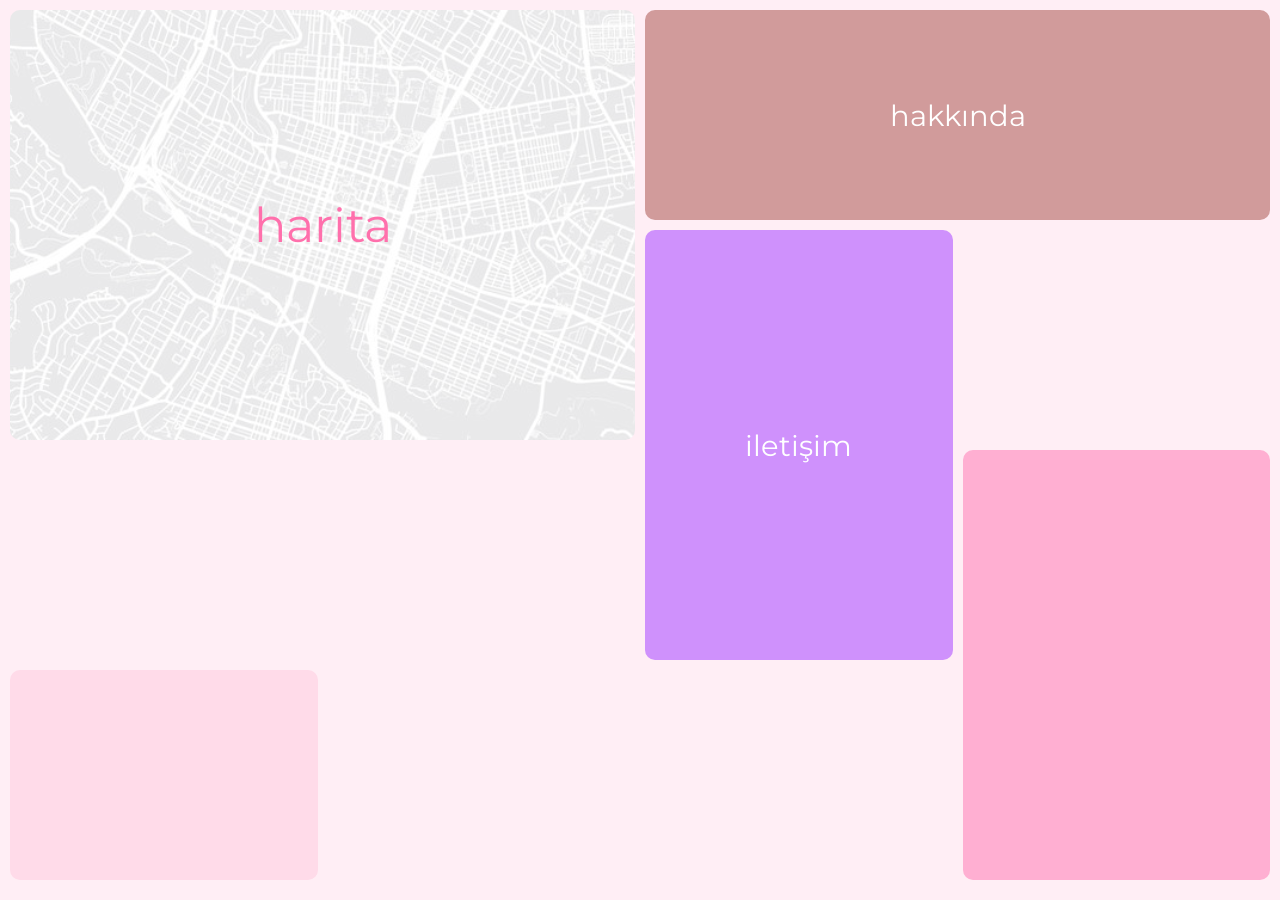
==== index.html @ ff41db38 "Add files via upload initial commit" ====
<!DOCTYPE html>
<html lang="tr">
<head>
  <meta charset="UTF-8" />
  <title>Yangın Var!</title>
  <link href="https://fonts.googleapis.com/css2?family=Montserrat:ital,wght@0,100..900;1,100..900&display=swap" rel="stylesheet">
  <style>
    * {
      box-sizing: border-box;
      font-family: "Montserrat"!important;
    }

    html, body {
      margin: 0;
      padding: 0;
      height: 100%;
      font-family: "Montserrat"!important;
      overflow: hidden; /* Scroll çıkmasını tamamen engeller */
    }

    .grid-container {
      display: grid;
      grid-template-columns: repeat(4, 1fr);
      grid-template-rows: repeat(4, 1fr);
      gap: 10px;
      height: 100vh;
      padding: 10px;
      background-color: #ffeef5;
    }

    .box {
      display: flex;
      align-items: center;
      justify-content: center;
      color: white;
      font-size: 1.8rem;
      border-radius: 10px;
      text-align: center;
      transition: all 0.2s ease;
      overflow: hidden;
    }

    /* Sadece linkli kutular hover etkisi */
    .box.link:hover {
      filter: brightness(0.8); /* Rengi koyulaştır */
    }

    .box.link {
      cursor: pointer;
    }

    /* Link olmayan kutular hover efekti almaz */
    .box:not(.link):hover {
      filter: none; /* Link olmayan kutular hover efekti almaz */
    }

    /* Linkli kutular */
    .box1 { 
        background-image: url('./images/map-bg.jpg');
        background-color: rgba(255,255,255,0.5);
    background-blend-mode: lighten;
      background-size: cover;
      background-position: center;
      font-size: 3rem;
      color: #ff70ac;
        grid-column: span 2; grid-row: span 2; }
    .box2 { background-color: #d19b9b; grid-column: span 2; grid-row: span 1; }
    .box3 { background-color: #cf91fc; grid-column: span 1; grid-row: span 2; }

    /* Görsel ve düz kutular */
    .box4 {
      grid-column: span 1;
      grid-row: span 1;
      background-image: url('https://img.freepik.com/premium-photo/rock-table-product-display-jungle-tasmania_31965-4808.jpg?semt=ais_hybrid&w=740');
      background-size: cover;
      background-position: center;
    }

    .box5 {
      grid-column: span 2;
      grid-row: span 1;
      background-image: url('https://picsum.photos/500/200?grayscale');
      background-size: cover;
      background-position: center;
    }

    .box6a {
      grid-column: span 1;
      grid-row: span 2; /* box6a iki satır yüksekliğinde */
      background-color: #ffafd2;
    }

    .box6b {
      grid-column: span 1;
      grid-row: span 1;
      background-color: #ffdbe9;
    }

    /* Yeni alt satır kutuları */
    .box7 {
      grid-column: span 2;
      grid-row: span 1;
      background-image: url('https://picsum.photos/600/200?random=3');
      background-size: cover;
      background-position: center;
    }

    .box8 {
      grid-column: span 1;
      grid-row: span 1;
      background-color: #e0b3ff;
    }

    .box9 {
      grid-column: span 1;
      grid-row: span 1;
      background-color: #fff4b3;
    }

    /* Alt satır hizalamayı düzeltmek için */
    .grid-container {
      grid-template-rows: 1fr 1fr 1fr 1fr; /* Her satır eşit boyutta */
    }
  </style>
</head>
<body>

  <div class="grid-container"> 
    <div class="box box1 link" onclick="navigateTo('map.html')">harita</div>
    <div class="box box2 link" onclick="navigateTo('about.html')">hakkında</div>
    <div class="box box3 link" onclick="navigateTo('contact.html')">iletişim</div>
    <div class="box box4"></div>
    <div class="box box5"></div>
    <div class="box box6a"></div> <!-- box6a iki satır yüksekliğinde -->
    <div class="box box6b"></div>
    <div class="box box7"></div>
    <div class="box box8"></div>
    <div class="box box9"></div>
  </div>

  <script>
    function navigateTo(page) {
      window.location.href = page;
    }
  </script>

</body>
</html>
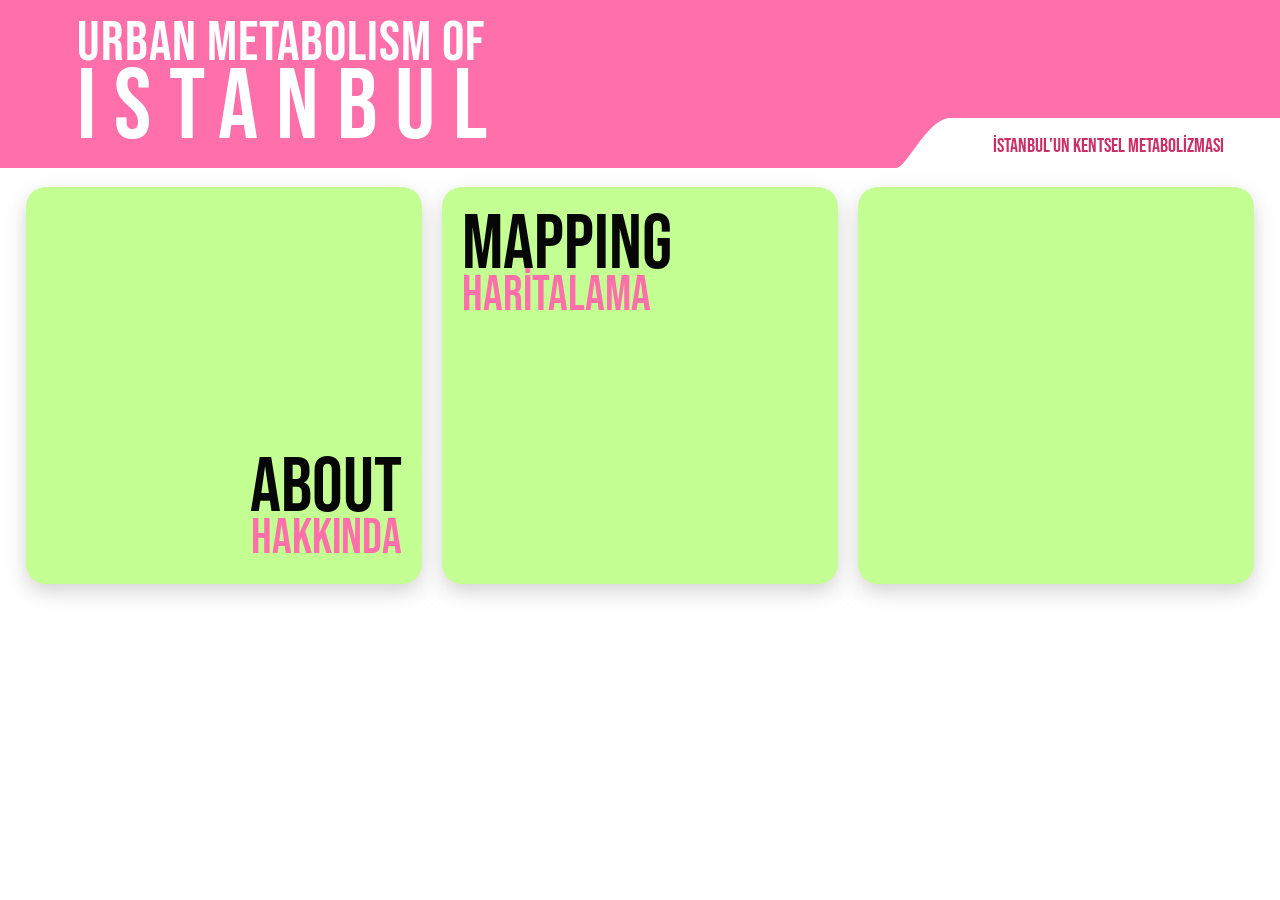
==== commit 74d26773: "Add files via upload Main page updated" ====
--- a/index.html
+++ b/index.html
@@ -1,148 +1,189 @@
 <!DOCTYPE html>
 <html lang="tr">
 <head>
-  <meta charset="UTF-8" />
-  <title>Yangın Var!</title>
-  <link href="https://fonts.googleapis.com/css2?family=Montserrat:ital,wght@0,100..900;1,100..900&display=swap" rel="stylesheet">
+  <meta charset="UTF-8">
+  <title>Urban Metabolism of Istanbul</title>
+  <link href="https://fonts.googleapis.com/css2?family=Bebas+Neue&display=swap" rel="stylesheet">
   <style>
-    * {
-      box-sizing: border-box;
-      font-family: "Montserrat"!important;
+    :root {
+      --pembe: #ff70ab;
+      --beyaz: #ffffff;
+      --açıkPembe: #ffb7d5;
     }
 
-    html, body {
+    * {
       margin: 0;
       padding: 0;
-      height: 100%;
-      font-family: "Montserrat"!important;
-      overflow: hidden; /* Scroll çıkmasını tamamen engeller */
+      box-sizing: border-box;
     }
 
-    .grid-container {
-      display: grid;
-      grid-template-columns: repeat(4, 1fr);
-      grid-template-rows: repeat(4, 1fr);
-      gap: 10px;
-      height: 100vh;
-      padding: 10px;
-      background-color: #ffeef5;
+    body {
+      font-family: 'Bebas Neue', sans-serif;
+      background-color: #ffffff;
+      color: #060606;
+    }
+
+    .header {
+      position: relative;
+      background-color: var(--pembe);
+      color: white;
+      overflow: hidden;
+    }
+
+    .header-content {
+      padding: 10px 6vw 0px;
+      display: flex;
+      flex-direction: column;
+      justify-content: center;
+    }
+
+    .header h1 {
+      font-size: clamp(32px, 6vw, 56px);
+      font-weight: 400;
+      letter-spacing: 1px;
+    }
+
+    .header h2 {
+      font-size: clamp(48px, 12vw, 100px);
+      font-weight: 400;
+      letter-spacing: 18px;
+      margin-top:-2.3vw;
+    }
+
+    .svg-curve {
+      position: absolute;
+      bottom: 0;
+      right: 0;
+      width: 30vw;
+      height: 50px;
+      z-index: 1;
+      background-color: white;
+    }
+
+    .subtitle {
+      position: absolute;
+      bottom: 10px;
+      right: 0;
+      color: #cc2f65;
+      font-size: clamp(12px, 2vw, 20px);
+      text-align: center;
+      font-family: 'Bebas Neue', sans-serif;
+      z-index: 2;
+      width: calc(30vw - 40px);
+    }
+
+    .container {
+      padding: 1.5vw 0;
+      display: flex;
+      justify-content: center;
+      gap: 1.5vw;
+      flex-wrap: wrap;
     }
 
     .box {
+      width: 31vw;
+      height: 31vw;
+      border-radius: 20px;
+      background-color: #c3ff93;
       display: flex;
-      align-items: center;
-      justify-content: center;
-      color: white;
-      font-size: 1.8rem;
-      border-radius: 10px;
-      text-align: center;
-      transition: all 0.2s ease;
-      overflow: hidden;
+      box-shadow: 0 8px 20px #bababa9c;
     }
 
-    /* Sadece linkli kutular hover etkisi */
-    .box.link:hover {
-      filter: brightness(0.8); /* Rengi koyulaştır */
+    .box.about {
+      justify-content: flex-end;
+      align-items: flex-end;
+      text-align: right;
+      
     }
 
-    .box.link {
-      cursor: pointer;
-    }
-
-    /* Link olmayan kutular hover efekti almaz */
-    .box:not(.link):hover {
-      filter: none; /* Link olmayan kutular hover efekti almaz */
-    }
-
-    /* Linkli kutular */
-    .box1 { 
-        background-image: url('./images/map-bg.jpg');
-        background-color: rgba(255,255,255,0.5);
-    background-blend-mode: lighten;
-      background-size: cover;
-      background-position: center;
-      font-size: 3rem;
-      color: #ff70ac;
-        grid-column: span 2; grid-row: span 2; }
-    .box2 { background-color: #d19b9b; grid-column: span 2; grid-row: span 1; }
-    .box3 { background-color: #cf91fc; grid-column: span 1; grid-row: span 2; }
-
-    /* Görsel ve düz kutular */
-    .box4 {
-      grid-column: span 1;
-      grid-row: span 1;
-      background-image: url('https://img.freepik.com/premium-photo/rock-table-product-display-jungle-tasmania_31965-4808.jpg?semt=ais_hybrid&w=740');
+    .box.mapping {
+      justify-content: flex-start;
+      align-items: flex-start;
+      text-align: left;
+      background-image: url('/images/istanbul.png');
       background-size: cover;
       background-position: center;
     }
 
-    .box5 {
-      grid-column: span 2;
-      grid-row: span 1;
-      background-image: url('https://picsum.photos/500/200?grayscale');
+    .box.third {
+      justify-content: flex-start;
+      align-items: flex-start;
+      text-align: left;
+      background-image: url('/images/yanginvar.png');
       background-size: cover;
       background-position: center;
     }
 
-    .box6a {
-      grid-column: span 1;
-      grid-row: span 2; /* box6a iki satır yüksekliğinde */
-      background-color: #ffafd2;
+    .box-content {
+      font-size: 36px;
+      line-height: 1;
+      margin: 20px;
     }
 
-    .box6b {
-      grid-column: span 1;
-      grid-row: span 1;
-      background-color: #ffdbe9;
+    .box-text {
+      font-size: 6vw;
+      color: #060606;
+      margin-bottom: -0.9vw;
     }
 
-    /* Yeni alt satır kutuları */
-    .box7 {
-      grid-column: span 2;
-      grid-row: span 1;
-      background-image: url('https://picsum.photos/600/200?random=3');
-      background-size: cover;
-      background-position: center;
+    .box-subtext {
+      font-size: 3.8vw;
+      color: var(--pembe);
     }
 
-    .box8 {
-      grid-column: span 1;
-      grid-row: span 1;
-      background-color: #e0b3ff;
+    .box img {
+      width: 100%;
+      height: 100%;
+      object-fit: cover;
+      border-radius: 20px;
     }
 
-    .box9 {
-      grid-column: span 1;
-      grid-row: span 1;
-      background-color: #fff4b3;
+    .box.link:hover {
+      filter: brightness(0.95);
+      cursor: pointer;
     }
 
-    /* Alt satır hizalamayı düzeltmek için */
-    .grid-container {
-      grid-template-rows: 1fr 1fr 1fr 1fr; /* Her satır eşit boyutta */
+    .box:not(.link):hover {
+      filter: none;
+      cursor: default;
     }
   </style>
 </head>
 <body>
 
-  <div class="grid-container"> 
-    <div class="box box1 link" onclick="navigateTo('map.html')">harita</div>
-    <div class="box box2 link" onclick="navigateTo('about.html')">hakkında</div>
-    <div class="box box3 link" onclick="navigateTo('contact.html')">iletişim</div>
-    <div class="box box4"></div>
-    <div class="box box5"></div>
-    <div class="box box6a"></div> <!-- box6a iki satır yüksekliğinde -->
-    <div class="box box6b"></div>
-    <div class="box box7"></div>
-    <div class="box box8"></div>
-    <div class="box box9"></div>
+  <div class="header">
+    <div class="header-content">
+      <h1>URBAN METABOLISM OF</h1>
+      <h2>ISTANBUL</h2>
+    </div>
+    <!-- Responsive %60'lık eğri -->
+    <svg class="svg-curve" viewBox="0 0 400 30" preserveAspectRatio="none">
+        <path d="M 0 0 L 180 0 L 60 0 C 33.626 -2.066 11.9 30 0 30 L 0 0 Z" fill="var(--pembe)"/>
+    </svg>
+
+    <div class="subtitle">
+      İSTANBUL'UN KENTSEL METABOLİZMASI
+    </div>
   </div>
 
-  <script>
-    function navigateTo(page) {
-      window.location.href = page;
-    }
-  </script>
+  <div class="container">
+    <div class="box about link">
+      <div class="box-content">
+        <div class="box-text">ABOUT</div>
+        <div class="box-subtext">HAKKINDA</div>
+      </div>
+    </div>
+
+    <div class="box mapping link" onclick="location.href='map.html'">
+      <div class="box-content">
+        <div class="box-text">MAPPING</div>
+        <div class="box-subtext">HARİTALAMA</div>
+      </div>
+    </div>
+
+    <div class="box third">
+    </div>
+  </div>
 
 </body>
 </html>
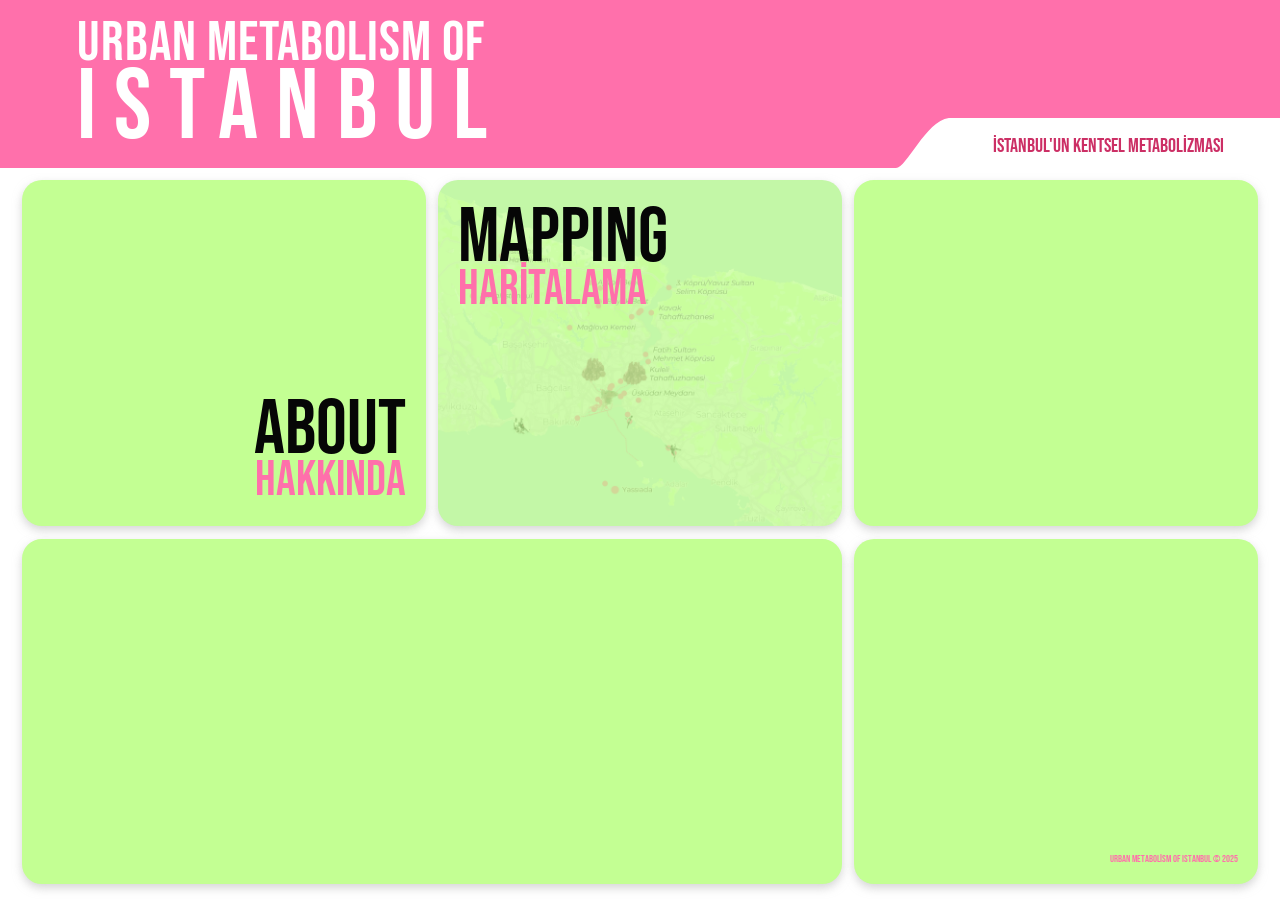
==== commit 0b24442d: "Update index.html" ====
--- a/index.html
+++ b/index.html
@@ -1,9 +1,12 @@
 <!DOCTYPE html>
 <html lang="tr">
+
 <head>
   <meta charset="UTF-8">
   <title>Urban Metabolism of Istanbul</title>
   <link href="https://fonts.googleapis.com/css2?family=Bebas+Neue&display=swap" rel="stylesheet">
+  <link href="https://fonts.googleapis.com/css2?family=Montserrat:ital,wght@0,100..900;1,100..900&display=swap"
+    rel="stylesheet">
   <style>
     :root {
       --pembe: #ff70ab;
@@ -17,6 +20,28 @@
       box-sizing: border-box;
     }
 
+    ::-webkit-scrollbar {
+      width: 5px;
+      height: 5px;
+    }
+
+    ::-webkit-scrollbar-track {
+      -webkit-box-shadow: inset 0 0 6px rgba(0, 0, 0, 0.3);
+      -webkit-border-radius: 10px;
+      border-radius: 10px;
+    }
+
+    ::-webkit-scrollbar-thumb {
+      -webkit-border-radius: 10px;
+      border-radius: 10px;
+      background: rgba(255, 255, 255, 0.3);
+      -webkit-box-shadow: inset 0 0 6px rgba(0, 0, 0, 0.5);
+    }
+
+    ::-webkit-scrollbar-thumb:window-inactive {
+      background: rgba(255, 255, 255, 0.3);
+    }
+
     body {
       font-family: 'Bebas Neue', sans-serif;
       background-color: #ffffff;
@@ -47,7 +72,7 @@
       font-size: clamp(48px, 12vw, 100px);
       font-weight: 400;
       letter-spacing: 18px;
-      margin-top:-2.3vw;
+      margin-top: -2.3vw;
     }
 
     .svg-curve {
@@ -73,27 +98,27 @@
     }
 
     .container {
-      padding: 1.5vw 0;
+      padding: 1vw 0;
       display: flex;
       justify-content: center;
-      gap: 1.5vw;
+      gap: 1vw;
       flex-wrap: wrap;
     }
 
     .box {
-      width: 31vw;
-      height: 31vw;
+      width: 31.5vw;
+      height: 27vw;
       border-radius: 20px;
       background-color: #c3ff93;
       display: flex;
-      box-shadow: 0 8px 20px #bababa9c;
+      box-shadow: 0 4px 10px #bababa9c;
     }
 
     .box.about {
       justify-content: flex-end;
       align-items: flex-end;
       text-align: right;
-      
+
     }
 
     .box.mapping {
@@ -109,9 +134,26 @@
       justify-content: flex-start;
       align-items: flex-start;
       text-align: left;
-      background-image: url('/images/yanginvar.png');
+      background-image: url('/images/main1.gif');
       background-size: cover;
       background-position: center;
+      border: 2px solid #c3ff93;
+    }
+
+    .box.forth {
+      width: 64vw;
+      background-image: url('/images/main2.gif');
+      background-size: 66vw 29vw;
+      background-position: center;
+      border: 2px solid #c3ff93;
+      padding: 0;
+
+    }
+
+    .box.fifth {
+      justify-content: flex-end;
+      align-items: flex-end;
+      text-align: right;
     }
 
     .box-content {
@@ -128,6 +170,11 @@
 
     .box-subtext {
       font-size: 3.8vw;
+      color: var(--pembe);
+    }
+
+    .box-info-text {
+      font-size: 0.8vw;
       color: var(--pembe);
     }
 
@@ -147,10 +194,58 @@
       filter: none;
       cursor: default;
     }
+
+    .modal {
+      display: none;
+      position: fixed;
+      z-index: 10;
+      left: 0;
+      top: 0;
+      width: 100%;
+      height: 100%;
+      overflow: auto;
+      background-color: rgba(0, 0, 0, 0.5);
+    }
+
+    .modal-content {
+      background-color: var(--beyaz);
+      margin: 5vh auto;
+      padding: 10px 30px;
+      border: 2px solid var(--pembe);
+      width: 60vw;
+      max-height: 90vh;
+      border-radius: 20px;
+      font-family: 'Bebas Neue', sans-serif;
+      font-weight: initial;
+      font-variant-caps: initial;
+      color: #060606;
+      position: relative;
+      overflow: auto;
+    }
+
+    .modal-content h3 {
+      font-size: 3vw;
+      color: var(--pembe);
+    }
+
+    .modal-content p {
+      font-size: 1vw;
+      line-height: 1.2;
+      font-family: "Montserrat" !important;
+    }
+
+    .close-btn {
+      position: sticky;
+      top: 0;
+      left: 100%;
+      font-size: 3vw;
+      color: var(--pembe);
+      cursor: pointer;
+    }
   </style>
 </head>
+
 <body>
-
   <div class="header">
     <div class="header-content">
       <h1>URBAN METABOLISM OF</h1>
@@ -158,7 +253,7 @@
     </div>
     <!-- Responsive %60'lık eğri -->
     <svg class="svg-curve" viewBox="0 0 400 30" preserveAspectRatio="none">
-        <path d="M 0 0 L 180 0 L 60 0 C 33.626 -2.066 11.9 30 0 30 L 0 0 Z" fill="var(--pembe)"/>
+      <path d="M 0 0 L 180 0 L 60 0 C 33.626 -2.066 11.9 30 0 30 L 0 0 Z" fill="var(--pembe)" />
     </svg>
 
     <div class="subtitle">
@@ -183,7 +278,122 @@
 
     <div class="box third">
     </div>
+    <div class="box forth">
+    </div>
+    <div class="box fifth">
+      <div class="box-content">
+        <div class="box-info-text">Urban Metabolism of Istanbul © 2025</div>
+      </div>
+    </div>
   </div>
-
+  <div class="modal" id="aboutModal">
+
+    <div class="modal-content">
+      <span class="close-btn" onclick="closeModal()">&times;</span>
+      <h3>ABOUT THE PROJECT</h3>
+      <p><strong><span>&#xa0;</span></strong></p>
+      <p><strong><span>MEF AAP 027-Interactive Mapping of İstanbul’s Metabolism</span></strong></p>
+      <p><strong><span>&#xa0;</span></strong></p>
+      <p><strong><span>Project period: 2024 April-2025 August.</span></strong></p>
+      <p><strong><span>This Research Supported by:</span></strong><strong><span>&#xa0;
+          </span></strong><strong><span>BAP</span></strong><strong><span>)</span></strong></p>
+      <p><span>This project adopts urban political ecology perspective that challenges the traditional dichotomy between
+          nature and society. It aims to explore urban spaces as a mode of reading socio-natural processes by
+          considering the multidimensional and dynamic relationships that constitute Istanbul’s urban metabolism.
+        </span>In other words, the project aims to investigate—through interactive mapping—whether it is possible to
+        visually represent the spatial traces of complex metabolic flows composed of materials and elements such as
+        water, soil, urban voids, coal, oil, iron, and cement along Istanbul’s continuously evolving and mutually
+        transformative coastline.</p>
+      <p>The natures — continuously re-produced as space — that we seek to understand through the lens of urban
+        metabolism render their formation processes materially visible. This process is of fundamental importance for
+        comprehending the city as a dynamic entity shaped by power relations, political struggles, and material flows.
+      </p>
+      <p>The environmental crises of dense coastal urban areas in a socio-natural manner are rooted in the 19th century
+        and accelerated in the 21st century. Searching the production of nature through waterfronts is growing in
+        importance in terms of understanding the metabolisms of coastal cities. Cities in the 19th century were the main
+        metabolic mediums for both widespread deaths among laboring populations within filthy environments and the
+        enjoyment of the techno-managerial aspects of the modern capitalist urban landscapes. Istanbul is one of these
+        cities.</p>
+      <p>&#xa0;</p>
+      <p><strong><u><span>PROJECT TEAM</span></u></strong></p>
+      <p><strong><span>Project Coordinator:</span></strong><span> Dr. Esra Sert</span></p>
+      <p><span>&#xa0;</span></p>
+      <p><strong><span>Project Asistants: </span></strong><span>Erva Sayar, Emel Öztürk, İlkay Berrak
+          Sevinç,</span><strong><span> </span></strong><span>Aylin Elif Şahin</span></p>
+      <p><span>Doğa Ataman (partial contribution), Bingül Çakacı(partial contribution)</span></p>
+      <p><strong><span>Mapping Consultant:</span></strong><span> Murat Tülek</span></p>
+      <p><strong><span>Web Design and Application:</span></strong><span> Cem Şengezer, Funda Aktan.</span></p>
+      <p><strong><span>Scientfic Advisory Board: </span></strong><span>Prof. Dr. Güven Arif Sargın, Prof. Dr. Murat
+          Güvenç, Prof. Dr. Bülent Tanju</span></p>
+      <p><strong><span>&#xa0;</span></strong></p>
+      <p><strong><span>Archival Material</span></strong></p>
+      <p><span>General Directorate of State Archives of Turkey (Ottoman Archives</span><span>, BOA.)</span></p>
+      <p><span>SALT-Research</span></p>
+      <p><span>Atatürk Library-İBB</span></p>
+      <p><span>ANAMED (Koç University Research Centre for Anatolian Civilisations)</span></p>
+      <p><span>İstanbul Metropolitan Municipality (İBB)</span></p>
+      <p><span>Bibliothèque Nationale de France,département Sciences et techniques</span></p>
+      <p><span>&#xa0;</span></p>
+      <p><strong><u><span>PROJE HAKKINDA</span></u></strong></p>
+      <p><strong><span>MEF AAP 027-İstanbul'un Metabolizmasının İnteraktif
+            Haritalanması</span></strong><br /><strong><span>Proje süresi: 2024 Nisan-2025 Ağustos.</span></strong></p>
+      <p><strong><span>Destekleyen Kuruluş: MEF Üniversitesi BAP</span></strong></p>
+      <p><span>&#xa0;</span></p>
+      <p><span>Bu proje, doğa ve toplum arasındaki geleneksel ayrıma meydan okuyan kentsel politik ekoloji perspektifini
+          benimsiyor.</span><span>&#xa0;</span><span>İstanbul'un kentsel metabolizmasını oluşturan çok boyutlu ve
+          dinamik ilişkileri göz önünde bulundurarak, kentsel mekânları sosyo-doğal süreçleri okumanın bir biçimi olarak
+          keşfetmeyi deniyor.</span><span>&#xa0;</span><span>Başka bir deyişle proje, İstanbul'un sürekli gelişen ve
+          karşılıklı olarak dönüşen kıyısı boyunca su, toprak, kentsel boşluklar, kömür, petrol, demir ve çimento gibi
+          malzeme ve unsurlardan oluşan karmaşık metabolik akışların mekânsal izlerini görsel olarak tasvir etmenin
+          mümkün olup olmadığını interaktif bir haritalama ile araştırmayı amaçlıyor.</span></p>
+      <p><span>&#xa0;</span></p>
+      <p><span>Kentsel metabolizma bağlamıyla anlamaya çalıştığımız -mekân olarak sürekli yeniden üretilen- doğalar,
+          oluşum süreçlerini maddi olarak görünür kılar. Bu süreç, kenti iktidar ilişkileri, siyasal mücadeleler ve
+          malzeme akışları çerçevesinde dinamik bir yapı içinde kavrayabilmek açısından temel önemdedir.</span></p>
+      <p><span>&#xa0;</span></p>
+      <p><span>Yoğun kıyı kentlerinde gözlemlenen çevresel krizler, sosyo-doğal bir bağlamda ele alındığında,
+          kökenlerini 19. yüzyıla dayandırmakta ve 21. yüzyılda ivme kazanarak derinleşmektedir. Kıyı alanları üzerinden
+          doğanın üretimini incelemek, kıyı kentlerinin metabolizmalarını anlamak açısından giderek daha kritik bir önem
+          taşıyor. 19. yüzyıl kentleri, hem sağlıksız ve kirli çevrelerde yaşayan emekçi sınıflar arasında yaygın
+          ölümlerin mekânsal zeminini, hem de modern kapitalist kent peyzajlarının tekno-yönetsel niteliklerinin
+          deneyimlendiği alanları temsil etmiştir. İstanbul da bu kentlerden biridir.</span></p>
+      <p><span>&#xa0;</span></p>
+      <p><strong><span>PROJE EKİBİ</span></strong></p>
+      <p><strong><span>Proje Koordinatörü: </span></strong><span>Dr. Esra Sert</span></p>
+      <p><strong><span>Proje Asistanları: </span></strong><span>Erva Sayar, Emel Öztürk, İlkay Berrak Sevinç, Aylin Elif
+          Şahin</span><strong><span>, </span></strong><span>Doğa Ataman (kısmi katkı), Bingül Çakacı(kısmi
+          katkı).</span></p>
+      <p><strong><span>Web Tasarım ve Uygulama: </span></strong><span>Cem Şengezer, Funda Aktan</span></p>
+      <p><strong><span>Haritalama Danışmanı: </span></strong><span>Murat Tülek</span></p>
+      <p><strong><span>Bilimsel Danışma Kurulu: </span></strong><span>Prof. Dr. Güven Arif Sargın, Prof. Dr. Murat
+          Güvenç, Prof. Dr. Bülent Tanju</span></p>
+      <p><span>&#xa0;</span></p>
+      <p><strong><span>Arşivinden Yararlanılan Kurumlar</span></strong></p>
+      <p><span>T.C. Cumhurbaşkanlığı Devlet Arşivleri Başkanlığı (Osmanlı Arşivi)-BOA</span></p>
+      <p><span>SALT-Araştırma</span></p>
+      <p><span>Atatürk Kitaplığı-İBB</span></p>
+      <p><span>ANAMED-Koç Üniversitesi Anadolu Medeniyetleri Araştırma Merkezi</span></p>
+      <p><span>İstanbul Büyükşehir Belediyesi</span></p>
+      <p><span>Bibliothèque Nationale de France, département Sciences et techniques</span></p>
+
+    </div>
+  </div>
+  <script>
+    document.querySelector('.box.about').addEventListener('click', function () {
+      document.getElementById('aboutModal').style.display = 'block';
+    });
+
+    function closeModal() {
+      document.getElementById('aboutModal').style.display = 'none';
+    }
+
+    window.addEventListener('click', function (event) {
+      const modal = document.getElementById('aboutModal');
+      if (event.target === modal) {
+        closeModal();
+      }
+    });
+  </script>
 </body>
+
 </html>
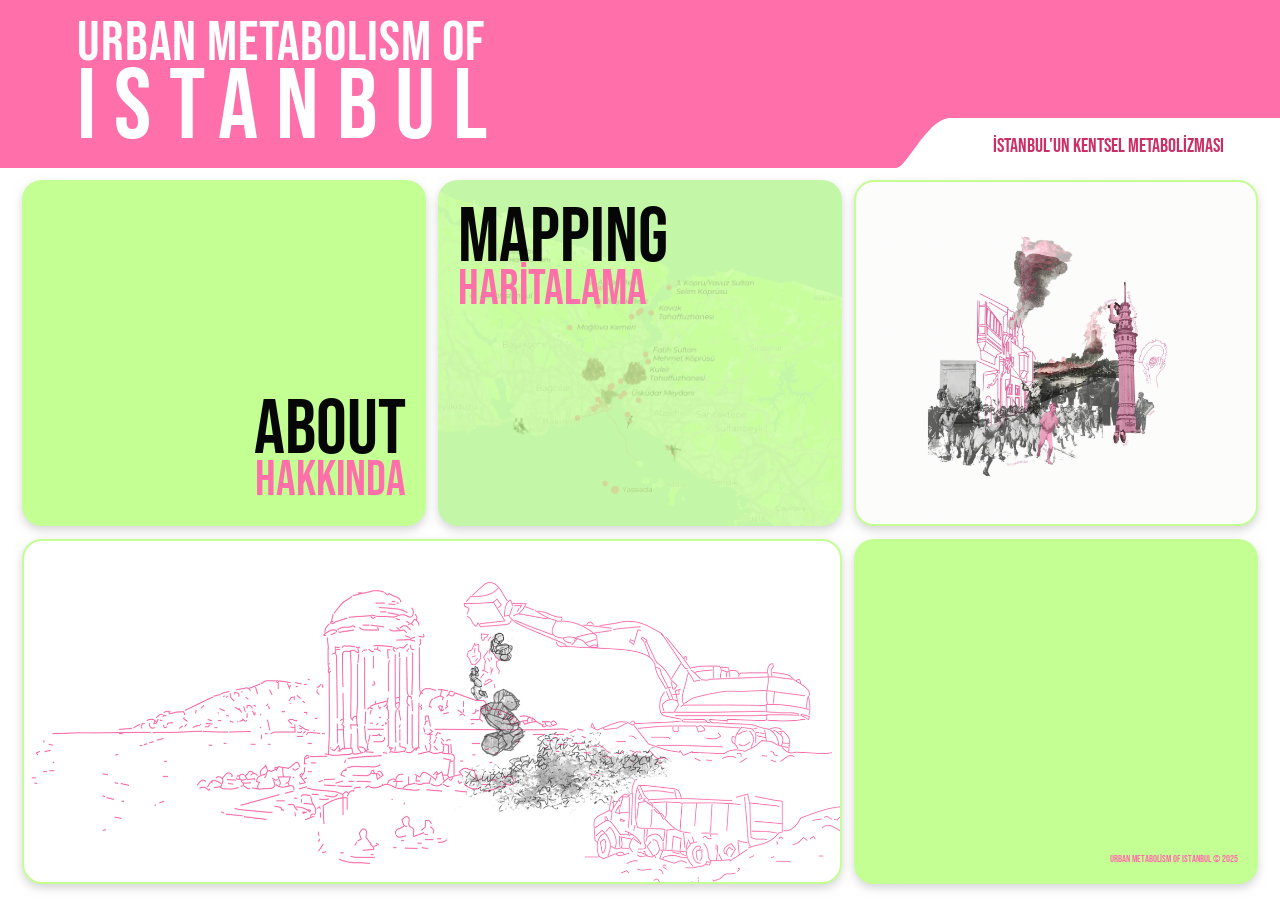
==== commit ba0b7f26: "Add files via upload Update" ====
--- a/index.html
+++ b/index.html
@@ -215,23 +215,13 @@
       width: 60vw;
       max-height: 90vh;
       border-radius: 20px;
-      font-family: 'Bebas Neue', sans-serif;
       font-weight: initial;
       font-variant-caps: initial;
       color: #060606;
       position: relative;
       overflow: auto;
-    }
-
-    .modal-content h3 {
-      font-size: 3vw;
-      color: var(--pembe);
-    }
-
-    .modal-content p {
-      font-size: 1vw;
-      line-height: 1.2;
       font-family: "Montserrat" !important;
+      line-height: 1.6;
     }
 
     .close-btn {
@@ -290,91 +280,367 @@
 
     <div class="modal-content">
       <span class="close-btn" onclick="closeModal()">&times;</span>
-      <h3>ABOUT THE PROJECT</h3>
-      <p><strong><span>&#xa0;</span></strong></p>
-      <p><strong><span>MEF AAP 027-Interactive Mapping of İstanbul’s Metabolism</span></strong></p>
-      <p><strong><span>&#xa0;</span></strong></p>
-      <p><strong><span>Project period: 2024 April-2025 August.</span></strong></p>
-      <p><strong><span>This Research Supported by:</span></strong><strong><span>&#xa0;
-          </span></strong><strong><span>BAP</span></strong><strong><span>)</span></strong></p>
-      <p><span>This project adopts urban political ecology perspective that challenges the traditional dichotomy between
-          nature and society. It aims to explore urban spaces as a mode of reading socio-natural processes by
-          considering the multidimensional and dynamic relationships that constitute Istanbul’s urban metabolism.
-        </span>In other words, the project aims to investigate—through interactive mapping—whether it is possible to
-        visually represent the spatial traces of complex metabolic flows composed of materials and elements such as
-        water, soil, urban voids, coal, oil, iron, and cement along Istanbul’s continuously evolving and mutually
-        transformative coastline.</p>
-      <p>The natures — continuously re-produced as space — that we seek to understand through the lens of urban
-        metabolism render their formation processes materially visible. This process is of fundamental importance for
-        comprehending the city as a dynamic entity shaped by power relations, political struggles, and material flows.
-      </p>
-      <p>The environmental crises of dense coastal urban areas in a socio-natural manner are rooted in the 19th century
-        and accelerated in the 21st century. Searching the production of nature through waterfronts is growing in
-        importance in terms of understanding the metabolisms of coastal cities. Cities in the 19th century were the main
-        metabolic mediums for both widespread deaths among laboring populations within filthy environments and the
-        enjoyment of the techno-managerial aspects of the modern capitalist urban landscapes. Istanbul is one of these
-        cities.</p>
-      <p>&#xa0;</p>
-      <p><strong><u><span>PROJECT TEAM</span></u></strong></p>
-      <p><strong><span>Project Coordinator:</span></strong><span> Dr. Esra Sert</span></p>
-      <p><span>&#xa0;</span></p>
-      <p><strong><span>Project Asistants: </span></strong><span>Erva Sayar, Emel Öztürk, İlkay Berrak
-          Sevinç,</span><strong><span> </span></strong><span>Aylin Elif Şahin</span></p>
-      <p><span>Doğa Ataman (partial contribution), Bingül Çakacı(partial contribution)</span></p>
-      <p><strong><span>Mapping Consultant:</span></strong><span> Murat Tülek</span></p>
-      <p><strong><span>Web Design and Application:</span></strong><span> Cem Şengezer, Funda Aktan.</span></p>
-      <p><strong><span>Scientfic Advisory Board: </span></strong><span>Prof. Dr. Güven Arif Sargın, Prof. Dr. Murat
-          Güvenç, Prof. Dr. Bülent Tanju</span></p>
-      <p><strong><span>&#xa0;</span></strong></p>
-      <p><strong><span>Archival Material</span></strong></p>
-      <p><span>General Directorate of State Archives of Turkey (Ottoman Archives</span><span>, BOA.)</span></p>
-      <p><span>SALT-Research</span></p>
-      <p><span>Atatürk Library-İBB</span></p>
-      <p><span>ANAMED (Koç University Research Centre for Anatolian Civilisations)</span></p>
-      <p><span>İstanbul Metropolitan Municipality (İBB)</span></p>
-      <p><span>Bibliothèque Nationale de France,département Sciences et techniques</span></p>
-      <p><span>&#xa0;</span></p>
-      <p><strong><u><span>PROJE HAKKINDA</span></u></strong></p>
-      <p><strong><span>MEF AAP 027-İstanbul'un Metabolizmasının İnteraktif
-            Haritalanması</span></strong><br /><strong><span>Proje süresi: 2024 Nisan-2025 Ağustos.</span></strong></p>
-      <p><strong><span>Destekleyen Kuruluş: MEF Üniversitesi BAP</span></strong></p>
-      <p><span>&#xa0;</span></p>
-      <p><span>Bu proje, doğa ve toplum arasındaki geleneksel ayrıma meydan okuyan kentsel politik ekoloji perspektifini
-          benimsiyor.</span><span>&#xa0;</span><span>İstanbul'un kentsel metabolizmasını oluşturan çok boyutlu ve
-          dinamik ilişkileri göz önünde bulundurarak, kentsel mekânları sosyo-doğal süreçleri okumanın bir biçimi olarak
-          keşfetmeyi deniyor.</span><span>&#xa0;</span><span>Başka bir deyişle proje, İstanbul'un sürekli gelişen ve
-          karşılıklı olarak dönüşen kıyısı boyunca su, toprak, kentsel boşluklar, kömür, petrol, demir ve çimento gibi
-          malzeme ve unsurlardan oluşan karmaşık metabolik akışların mekânsal izlerini görsel olarak tasvir etmenin
-          mümkün olup olmadığını interaktif bir haritalama ile araştırmayı amaçlıyor.</span></p>
-      <p><span>&#xa0;</span></p>
-      <p><span>Kentsel metabolizma bağlamıyla anlamaya çalıştığımız -mekân olarak sürekli yeniden üretilen- doğalar,
-          oluşum süreçlerini maddi olarak görünür kılar. Bu süreç, kenti iktidar ilişkileri, siyasal mücadeleler ve
-          malzeme akışları çerçevesinde dinamik bir yapı içinde kavrayabilmek açısından temel önemdedir.</span></p>
-      <p><span>&#xa0;</span></p>
-      <p><span>Yoğun kıyı kentlerinde gözlemlenen çevresel krizler, sosyo-doğal bir bağlamda ele alındığında,
-          kökenlerini 19. yüzyıla dayandırmakta ve 21. yüzyılda ivme kazanarak derinleşmektedir. Kıyı alanları üzerinden
-          doğanın üretimini incelemek, kıyı kentlerinin metabolizmalarını anlamak açısından giderek daha kritik bir önem
-          taşıyor. 19. yüzyıl kentleri, hem sağlıksız ve kirli çevrelerde yaşayan emekçi sınıflar arasında yaygın
-          ölümlerin mekânsal zeminini, hem de modern kapitalist kent peyzajlarının tekno-yönetsel niteliklerinin
-          deneyimlendiği alanları temsil etmiştir. İstanbul da bu kentlerden biridir.</span></p>
-      <p><span>&#xa0;</span></p>
-      <p><strong><span>PROJE EKİBİ</span></strong></p>
-      <p><strong><span>Proje Koordinatörü: </span></strong><span>Dr. Esra Sert</span></p>
-      <p><strong><span>Proje Asistanları: </span></strong><span>Erva Sayar, Emel Öztürk, İlkay Berrak Sevinç, Aylin Elif
-          Şahin</span><strong><span>, </span></strong><span>Doğa Ataman (kısmi katkı), Bingül Çakacı(kısmi
-          katkı).</span></p>
-      <p><strong><span>Web Tasarım ve Uygulama: </span></strong><span>Cem Şengezer, Funda Aktan</span></p>
-      <p><strong><span>Haritalama Danışmanı: </span></strong><span>Murat Tülek</span></p>
-      <p><strong><span>Bilimsel Danışma Kurulu: </span></strong><span>Prof. Dr. Güven Arif Sargın, Prof. Dr. Murat
-          Güvenç, Prof. Dr. Bülent Tanju</span></p>
-      <p><span>&#xa0;</span></p>
-      <p><strong><span>Arşivinden Yararlanılan Kurumlar</span></strong></p>
-      <p><span>T.C. Cumhurbaşkanlığı Devlet Arşivleri Başkanlığı (Osmanlı Arşivi)-BOA</span></p>
-      <p><span>SALT-Araştırma</span></p>
-      <p><span>Atatürk Kitaplığı-İBB</span></p>
-      <p><span>ANAMED-Koç Üniversitesi Anadolu Medeniyetleri Araştırma Merkezi</span></p>
-      <p><span>İstanbul Büyükşehir Belediyesi</span></p>
-      <p><span>Bibliothèque Nationale de France, département Sciences et techniques</span></p>
+      
+      <div class="WordSection1">
+
+<p class="MsoNormal" style="margin-bottom:0in;text-align:justify;line-height:
+normal"><b><u><span style="font-size:11.0pt;font-family:&quot;Montserrat&quot;,sans-serif;
+color:#222222">ABOUT THE PROJECT (EN)</span></u></b></p>
+
+<p class="MsoNormal" style="margin-bottom:0in;text-align:justify;line-height:
+normal"><b><span style="font-size:11.0pt;font-family:&quot;Montserrat&quot;,sans-serif;
+color:#222222">&nbsp;</span></b></p>
+
+<p class="MsoNormal" style="margin-bottom:0in;text-align:justify;line-height:
+normal"><b><span style="font-size:11.0pt;font-family:&quot;Montserrat&quot;,sans-serif;
+color:#222222">MEF AAP 027-Interactive Mapping of İstanbul’s Metabolism</span></b></p>
+
+<p class="MsoNormal" style="margin-bottom:0in;text-align:justify;line-height:
+normal"><b><span style="font-size:11.0pt;font-family:&quot;Montserrat&quot;,sans-serif;
+color:#222222">&nbsp;</span></b></p>
+
+<p class="MsoNormal" style="text-align:justify;line-height:normal;vertical-align:
+baseline"><b><span style="font-size:11.0pt;font-family:&quot;Montserrat&quot;,sans-serif;
+color:#222222">Project period: 2024 April-2025 August.</span></b></p>
+
+<p class="MsoNormal" style="text-align:justify;line-height:normal;vertical-align:
+baseline"><b><span style="font-size:11.0pt;font-family:&quot;Montserrat&quot;,sans-serif;
+color:#222222">This Research Supported by:&nbsp; MEF Scientific Research Projects (</span></b><b><span style="font-size:11.0pt;font-family:&quot;Montserrat&quot;,sans-serif">BAP<span style="color:#222222">)</span></span></b></p>
+
+<p class="MsoNormal" style="text-align:justify;line-height:normal;vertical-align:
+baseline"><b><span style="font-size:11.0pt;font-family:&quot;Montserrat&quot;,sans-serif;
+color:#222222">&nbsp;</span></b></p>
+
+<p class="MsoNormal" style="text-align:justify"><span style="font-size:11.0pt;
+line-height:115%;font-family:&quot;Montserrat&quot;,sans-serif">This interactive mapping project
+aims to offer an original perspective from the lens of urban political ecology
+on the entangled relationships of power and labor—also involving non-human
+agents—shaped by the materials constituting the <b>Florya, Salacak, Moda,
+Büyükdere, and Süreyya beaches; the Salacak public sea bath and a private sea
+bath in Büyükdere; the quarantine stations (<i>tahaffuzhane)</i> at Kavak and
+Kuleli; the Kumkapı waste disposal quay (<i>tanzifat iskelesi</i>); the Beyazıt
+Tower; the Göksu Stream recreational area; the Kırkçeşme, Hamidiye, Halkalı,
+and Taksim water networks; the Terkos Water Pumping Station; the Port of
+Istanbul–Galata Pier; the Silahtarağa Power Plant; the Kuruçeşme Coal Depot;
+the Bahariye <i>gecekondu</i> settlements; the three major Bosphorus bridges;
+the oil pier; the Golden Horn Bridge; the ring road; the Eminönü Square;
+Atatürk Boulevard; Taksim Gezi Park; the Büyükdere Nursery; the coastal land
+reclamation zones of Maltepe and Yenikapı; Istanbul Airport; and the Kanal
+Istanbul</b> project.</span></p>
+
+<p class="MsoNormal" style="text-align:justify"><span style="font-size:11.0pt;
+line-height:115%;font-family:&quot;Montserrat&quot;,sans-serif">This project adopts a
+perspective that challenges the conventional divide between nature and society.
+It seeks to understand the multidimensional and dynamic relationships that
+constitute Istanbul’s urban metabolism from the 19th century to the present. At
+the same time, it attempts to explore urban space as a way of reading
+socio-natural processes. In other words, the project investigates—through
+interactive mapping—whether it is possible to visually trace the spatial
+manifestations of complex metabolic flows composed of materials and elements
+such as <b>water, soil, urban voids, coal, oil, iron, and cement</b> along
+Istanbul’s constantly transforming shoreline. This effort can also be read as
+an attempt to contribute to the urban environmental history of Istanbul.</span></p>
+
+<p class="MsoNormal" style="text-align:justify"><span style="font-size:11.0pt;
+line-height:115%;font-family:&quot;Montserrat&quot;,sans-serif">In this research, which seeks
+to understand <b>urban metabolism</b>, we aim to materially render visible the
+formative processes of the shoreline—as a space where nature is continuously
+reproduced. These processes are of fundamental importance for grasping the city
+as a dynamic formation shaped <b>by power relations, political struggles, and
+material flows.</b></span></p>
+
+<p class="MsoNormal" style="text-align:justify"><span style="font-size:11.0pt;
+line-height:115%;font-family:&quot;Montserrat&quot;,sans-serif">The environmental crises of
+dense coastal urban areas in a socio-natural manner are rooted in the 19th
+century and accelerated in the 21st century. Searching the production of nature
+through waterfronts is growing in importance in terms of understanding the
+metabolisms of coastal cities. Cities in the 19th century were the main
+metabolic mediums for both widespread deaths among laboring populations within
+filthy environments and the enjoyment of the techno-managerial aspects of the
+modern capitalist urban landscapes. Istanbul is one of these cities. </span></p>
+
+<p class="MsoNormal" style="text-align:justify"><span style="font-size:11.0pt;
+line-height:115%;font-family:&quot;Montserrat&quot;,sans-serif">&nbsp;</span></p>
+
+<p class="MsoNormal" style="text-align:justify"><b><span style="font-size:11.0pt;
+line-height:115%;font-family:&quot;Montserrat&quot;,sans-serif">As part of the project, QGIS</span></b><span style="font-size:11.0pt;line-height:115%;font-family:&quot;Montserrat&quot;,sans-serif">—an
+open-source Geographic Information Systems (GIS) software—was utilized. The
+vector and raster data layers created within the QGIS environment were
+integrated into the project through <b>Mapbox Studio.</b> In addition, <b>Mapbox’s
+interactive mapping applications</b> were incorporated using tools such as <b>Mapbox
+Storytelling and Juxtapose</b>, ensuring a cohesive and holistic integration of
+different GIS components.</span></p>
+
+<p class="MsoNormal" style="text-align:justify"><span style="font-size:11.0pt;
+line-height:115%;font-family:&quot;Montserrat&quot;,sans-serif">Through this approach, an
+effective infrastructure for visualization and narrative was developed, enabling
+the interoperability of diverse GIS elements. The project’s website, including
+its user interface and interactive content, was designed using JavaScript—a
+widely used client-side programming language. This choice was made to provide a
+dynamic and user-friendly web experience.</span></p>
+
+<p class="MsoNormal" style="text-align:justify"><span style="font-size:11.0pt;
+line-height:115%;font-family:&quot;Montserrat&quot;,sans-serif">&nbsp;</span></p>
+
+<p class="MsoNormal" style="text-align:justify"><b><u><span style="font-size:
+11.0pt;line-height:115%;font-family:&quot;Montserrat&quot;,sans-serif">PROJECT TEAM</span></u></b></p>
+
+<p class="MsoNormal" style="margin-bottom:0in;text-align:justify;line-height:
+normal;vertical-align:baseline"><b><span style="font-size:11.0pt;font-family:
+&quot;Montserrat&quot;,sans-serif;color:#222222">Project Coordinator:</span></b><span style="font-size:11.0pt;font-family:&quot;Montserrat&quot;,sans-serif;color:#222222"> Dr. Esra
+Sert</span></p>
+
+<p class="MsoNormal" style="text-align:justify"><b><span style="font-size:11.0pt;
+line-height:115%;font-family:&quot;Montserrat&quot;,sans-serif">Project Asistants: </span></b><span style="font-size:11.0pt;line-height:115%;font-family:&quot;Montserrat&quot;,sans-serif">Erva
+Sayar, Emel Öztürk, İlkay Berrak Sevinç,<b> </b>Aylin Elif Şahin</span></p>
+
+<p class="MsoNormal" style="text-align:justify"><span style="font-size:11.0pt;
+line-height:115%;font-family:&quot;Montserrat&quot;,sans-serif">Doğa Ataman, Bingül Çakacı</span></p>
+
+<p class="MsoNormal" style="text-align:justify;line-height:normal;vertical-align:
+baseline"><b><span style="font-size:11.0pt;font-family:&quot;Montserrat&quot;,sans-serif;
+color:#222222">Mapping Consultant:</span></b><span style="font-size:11.0pt;
+font-family:&quot;Montserrat&quot;,sans-serif;color:#222222"> Murat Tülek</span></p>
+
+<p class="MsoNormal" style="text-align:justify"><b><span style="font-size:11.0pt;
+line-height:115%;font-family:&quot;Montserrat&quot;,sans-serif">Web Application:</span></b><span style="font-size:11.0pt;line-height:115%;font-family:&quot;Montserrat&quot;,sans-serif"> Cem
+Şengezer, Funda Aktan</span></p>
+
+<p class="MsoNormal" style="text-align:justify;line-height:normal;vertical-align:
+baseline"><b><span style="font-size:11.0pt;font-family:&quot;Montserrat&quot;,sans-serif;
+color:#222222">Scientfic Advisory Board: </span></b><span style="font-size:
+11.0pt;font-family:&quot;Montserrat&quot;,sans-serif;color:#222222">Prof. Dr. Güven Arif
+Sargın, Prof. Dr. Murat Güvenç, Prof. Dr. Bülent Tanju</span></p>
+
+<p class="MsoNormal" style="text-align:justify;line-height:normal;vertical-align:
+baseline"><b><span style="font-size:11.0pt;font-family:&quot;Montserrat&quot;,sans-serif;
+color:#222222">Archival Material</span></b></p>
+
+<p class="MsoNormal" style="text-align:justify;line-height:normal;vertical-align:
+baseline"><span style="font-size:11.0pt;font-family:&quot;Montserrat&quot;,sans-serif;
+color:#202124;letter-spacing:.45pt;background:white">General Directorate of
+State Archives of Turkey (Ottoman Archives</span><span style="font-size:11.0pt;
+font-family:&quot;Montserrat&quot;,sans-serif">, BOA.)</span></p>
+
+<p class="MsoNormal" style="text-align:justify;line-height:normal;vertical-align:
+baseline"><span style="font-size:11.0pt;font-family:&quot;Montserrat&quot;,sans-serif;
+color:#202124;letter-spacing:.45pt;background:white">SALT-Research</span></p>
+
+<p class="MsoNormal" style="text-align:justify;line-height:normal;vertical-align:
+baseline"><span style="font-size:11.0pt;font-family:&quot;Montserrat&quot;,sans-serif;
+color:#202124;letter-spacing:.45pt;background:white">Atatürk Library-İBB</span></p>
+
+<p class="MsoNormal" style="text-align:justify;line-height:normal;vertical-align:
+baseline"><span style="font-size:11.0pt;font-family:&quot;Montserrat&quot;,sans-serif;
+color:#222222">ANAMED (Koç University Research Centre for Anatolian
+Civilisations)</span></p>
+
+<p class="MsoNormal" style="text-align:justify;line-height:normal;vertical-align:
+baseline"><span style="font-size:11.0pt;font-family:&quot;Montserrat&quot;,sans-serif;
+color:#222222">İstanbul Research Institute</span></p>
+
+<p class="MsoNormal" style="text-align:justify;line-height:normal;vertical-align:
+baseline"><span style="font-size:11.0pt;font-family:&quot;Montserrat&quot;,sans-serif;
+color:#222222">İstanbul Metropolitan Municipality (İBB)</span></p>
+
+<p class="MsoNormal" style="text-align:justify;line-height:normal;vertical-align:
+baseline"><span style="font-size:11.0pt;font-family:&quot;Montserrat&quot;,sans-serif;
+color:#222222">İstanbul Üniversitesi Kütüphane ve Dökümantasyon Başkanlığı Açık
+Kaynak Gazete Arşiv Kataloğu</span></p>
+
+<p class="MsoNormal" style="text-align:justify"><span style="font-size:11.0pt;
+line-height:115%;font-family:&quot;Montserrat&quot;,sans-serif">Bibliothèque Nationale de
+France, département Sciences et techniques</span></p>
+
+<p class="MsoNormal" style="text-align:justify;line-height:normal;vertical-align:
+baseline"><span style="font-size:11.0pt;font-family:&quot;Montserrat&quot;,sans-serif;
+color:#222222">&nbsp;</span></p>
+
+<p class="MsoNormal" style="text-align:justify;line-height:normal;vertical-align:
+baseline"><span style="font-size:11.0pt;font-family:&quot;Montserrat&quot;,sans-serif;
+color:#222222">&nbsp;</span></p>
+
+<p class="MsoNormal" style="text-align:justify;line-height:normal;vertical-align:
+baseline"><span style="font-size:11.0pt;font-family:&quot;Montserrat&quot;,sans-serif;
+color:#222222">&nbsp;</span></p>
+
+<p class="MsoNormal" style="text-align:justify;line-height:normal;vertical-align:
+baseline"><span style="font-size:11.0pt;font-family:&quot;Montserrat&quot;,sans-serif;
+color:#222222">&nbsp;</span></p>
+
+<p class="MsoNormal" style="text-align:justify;line-height:normal;vertical-align:
+baseline"><span style="font-size:11.0pt;font-family:&quot;Montserrat&quot;,sans-serif;
+color:#222222">&nbsp;</span></p>
+
+<p class="MsoNormal" style="text-align:justify;line-height:normal;vertical-align:
+baseline"><b><u><span style="font-size:11.0pt;font-family:&quot;Montserrat&quot;,sans-serif;
+color:#222222">PROJE HAKKINDA (TR)</span></u></b></p>
+
+<p class="MsoNormal" style="margin-bottom:0in;text-align:justify;line-height:
+normal"><b><span style="font-size:11.0pt;font-family:&quot;Montserrat&quot;,sans-serif;
+color:#222222">&nbsp;</span></b></p>
+
+<p class="MsoNormal" style="margin-bottom:0in;text-align:justify;line-height:
+normal"><b><span style="font-size:11.0pt;font-family:&quot;Montserrat&quot;,sans-serif;
+color:#222222">MEF AAP 027-İstanbul'un Metabolizmasının İnteraktif
+Haritalanması</span></b></p>
+
+<p class="MsoNormal" style="margin-bottom:0in;text-align:justify;line-height:
+normal"><span style="font-size:11.0pt;font-family:&quot;Montserrat&quot;,sans-serif;
+color:#222222"><br>
+<b>Proje süresi: 2024 Nisan-2025 Ağustos.</b></span></p>
+
+<p class="MsoNormal" style="margin-bottom:12.0pt;text-align:justify;line-height:
+normal"><b><span style="font-size:11.0pt;font-family:&quot;Montserrat&quot;,sans-serif;
+color:#222222">Destekleyen Kuruluş: MEF Üniversitesi Bilimsel Araştırma
+Projeleri</span></b></p>
+
+<p class="MsoNormal" style="margin-bottom:0in;text-align:justify;line-height:
+normal"><span style="font-size:11.0pt;font-family:&quot;Montserrat&quot;,sans-serif">Bu interaktif
+haritalama çalışmasında; <b>Florya, Salacak, Moda, Büyükdere ve Süreyya plajları,
+Salacak kamusal deniz banyosu ve Büyükdere’de bulunan özel deniz banyosu, Kavak
+ve Kuleli tahaffuzhaneleri, Kumkapı tanzifat iskelesi, Beyazıt Kulesi, Göksu
+Deresi Mesiresi, Kırkçeşme, Hamidiye, Halkalı ve Taksim Su Yolları, Terkos Su
+Pompa İstasyonu, İstanbul Limanı-Galata Rıhtımı, Silahtarağa Elektrik Santrali,
+Kuruçeşme Kömür Deposu, Bahariye gecekondular, Boğazdaki üç büyük köprü, petrol
+iskeleleri, Haliç Köprüsü, Çevre yolu, Eminönü Meydanı, Atatürk Bulvarı, Taksim
+Gezi Parkı, Büyükdere Fidanlığı, Maltepe ve Yenikapı dolgu alanları, İstanbul
+Havalimanı ve &nbsp;Kanal İstanbul’u</b> oluşturan malzemeler ile dolanık güç ve
+emek ilişkilerinin -insan dışı canlıların da dahil olduğu- hikayesine kentsel
+politik ekoloji perspektifinden özgün bir bakış getirmek amaçlanıyor. </span></p>
+
+<p class="MsoNormal" style="margin-bottom:0in;text-align:justify;line-height:
+normal"><span style="font-size:11.0pt;font-family:&quot;Montserrat&quot;,sans-serif">&nbsp;</span></p>
+
+<p class="MsoNormal" style="margin-bottom:0in;text-align:justify;line-height:
+normal"><span style="font-size:11.0pt;font-family:&quot;Montserrat&quot;,sans-serif">Bu proje,
+doğa ve toplum arasındaki geleneksel ayrıma meydan okuyan bir perspektif
+benimsiyor.&nbsp; İstanbul'un kentsel metabolizmasını -19. yüzyıldan günümüze- oluşturan
+çok boyutlu ve dinamik ilişkileri göz önünde bulundurarak anlamaya çalışıyor.
+Bununla birlikte kentsel mekânı, <b>sosyo-doğal süreçleri okumanın bir biçimi
+olarak</b> keşfetmeyi deniyor. Başka bir deyişle proje, İstanbul'un sürekli
+dönüşen kıyısı boyunca <b>su, toprak, kentsel boşluklar, kömür, petrol, demir
+ve çimento</b> gibi malzeme ve unsurlardan oluşan karmaşık metabolik akışların
+mekânsal karşılıklarının izlerini görsel olarak tasvir etmenin mümkün olup
+olmadığını interaktif bir haritalama ile araştırmayı amaçlıyor. Bu çaba aynı
+zamanda İstanbul’un kentsel çevre tarihine bir katkı denemesi olarak da okunabilir.</span></p>
+
+<p class="MsoNormal" style="margin-bottom:0in;text-align:justify;line-height:
+normal"><span style="font-size:11.0pt;font-family:&quot;Montserrat&quot;,sans-serif">&nbsp;</span></p>
+
+<p class="MsoNormal" style="margin-bottom:0in;text-align:justify;line-height:
+normal"><b><span style="font-size:11.0pt;font-family:&quot;Montserrat&quot;,sans-serif">Kentsel
+metabolizma</span></b><span style="font-size:11.0pt;font-family:&quot;Montserrat&quot;,sans-serif">
+bağlamıyla anlamaya çalıştığımız araştırmada -mekân olarak sürekli yeniden
+üretilen doğa olarak- kıyının oluşum süreçlerini maddi olarak görünür kılar. Bu
+süreç, kenti iktidar ilişkileri, siyasal mücadeleler ve malzeme akışları
+çerçevesinde dinamik bir yapı içinde kavrayabilmek açısından temel önemdedir.</span></p>
+
+<p class="MsoNormal" style="margin-bottom:0in;text-align:justify;line-height:
+normal"><span style="font-size:11.0pt;font-family:&quot;Montserrat&quot;,sans-serif">&nbsp;</span></p>
+
+<p class="MsoNormal" style="margin-bottom:0in;text-align:justify;line-height:
+normal"><span style="font-size:11.0pt;font-family:&quot;Montserrat&quot;,sans-serif">Yoğun
+kıyı kentlerinde gözlemlenen çevresel krizler, sosyo-doğal bir bağlamda ele
+alındığında, kökenlerini 19. yüzyıla dayandırmakta ve 21. yüzyılda ivme
+kazanarak derinleşmektedir. Kıyı alanları üzerinden doğanın üretimini
+incelemek, kıyı kentlerinin metabolizmalarını anlamak açısından giderek daha
+kritik bir önem taşıyor. 19. yüzyıl kentleri, hem sağlıksız ve kirli çevrelerde
+yaşayan emekçi sınıflar arasında yaygın ölümlerin mekânsal zeminini, hem de
+modern kapitalist kent peyzajlarının tekno-yönetsel niteliklerinin
+deneyimlendiği ve etkileri günümüze uzanan alanları temsil etmiştir. İstanbul
+da bu kentlerden biridir.</span></p>
+
+<p class="MsoNormal" style="margin-bottom:0in;text-align:justify;line-height:
+normal"><span style="font-size:11.0pt;font-family:&quot;Montserrat&quot;,sans-serif">&nbsp;</span></p>
+
+<p class="MsoNormal" style="margin-bottom:0in;text-align:justify;line-height:
+normal"><strong><span style="font-size:11.0pt;font-family:&quot;Montserrat&quot;,sans-serif;
+color:black">Proje kapsamında</span></strong><span style="font-size:11.0pt;
+font-family:&quot;Montserrat&quot;,sans-serif;color:black">, açık kaynak kodlu bir Coğrafi
+Bilgi Sistemleri (CBS) yazılımı olan<span class="apple-converted-space">&nbsp;</span><strong><span style="font-family:&quot;Montserrat&quot;,sans-serif">QGIS</span></strong><span class="apple-converted-space">&nbsp;</span>kullanılmıştır. QGIS ortamında
+oluşturulan vektör ve raster veri katmanları,<span class="apple-converted-space">&nbsp;</span><strong><span style="font-family:&quot;Montserrat&quot;,sans-serif">Mapbox Studio</span></strong><span class="apple-converted-space">&nbsp;</span>ile entegre edilerek projeye dâhil
+edilmiştir. </span></p>
+
+<p class="MsoNormal" style="margin-bottom:0in;text-align:justify;line-height:
+normal"><span style="font-size:11.0pt;font-family:&quot;Montserrat&quot;,sans-serif;
+color:black">Ayrıca,<span class="apple-converted-space">&nbsp;</span><strong><span style="font-family:&quot;Montserrat&quot;,sans-serif">Mapbox Storytelling</span></strong><span class="apple-converted-space">&nbsp;</span>ve<span class="apple-converted-space">&nbsp;</span><strong><span style="font-family:&quot;Montserrat&quot;,sans-serif">Juxtapose</span></strong><span class="apple-converted-space">&nbsp;</span>gibi araçlarla birlikte,<span class="apple-converted-space">&nbsp;</span><strong><span style="font-family:&quot;Montserrat&quot;,sans-serif">Mapbox’ın
+interaktif harita uygulamaları</span></strong><span class="apple-converted-space">&nbsp;</span>da bütüncül bir yaklaşımla birbiriyle
+uyumlu şekilde entegre edilmiştir. Bu sayede, farklı CBS bileşenlerinin
+birlikte çalışmasına olanak tanıyan etkili bir görselleştirme ve anlatım altyapısı
+geliştirilmiştir. </span><span style="font-size:11.0pt;font-family:&quot;Montserrat&quot;,sans-serif">Proje
+kapsamında geliştirilen web sitesi<span style="color:black">, kullanıcı arayüzü
+ve etkileşimli içeriklerin oluşturulmasında yaygın olarak tercih edilen bir
+istemci tarafı programlama dili olan</span>&nbsp;JavaScript&nbsp;<span style="color:black">kullanılarak tasarlanmıştır. Bu yazılım dili, dinamik ve
+kullanıcı dostu bir web deneyimi sağlamak amacıyla tercih edilmiştir.</span></span></p>
+
+<p class="MsoNormal" style="text-align:justify;line-height:normal;vertical-align:
+baseline"><span style="font-size:11.0pt;font-family:&quot;Montserrat&quot;,sans-serif;
+color:#222222">&nbsp;</span></p>
+
+<p class="MsoNormal" style="text-align:justify"><b><span style="font-size:11.0pt;
+line-height:115%;font-family:&quot;Montserrat&quot;,sans-serif">PROJE EKİBİ</span></b></p>
+
+<p class="MsoNormal" style="text-align:justify"><b><span style="font-size:11.0pt;
+line-height:115%;font-family:&quot;Montserrat&quot;,sans-serif">Proje Koordinatörü: </span></b><span style="font-size:11.0pt;line-height:115%;font-family:&quot;Montserrat&quot;,sans-serif">Dr.
+Esra Sert</span></p>
+
+<p class="MsoNormal" style="text-align:justify"><b><span style="font-size:11.0pt;
+line-height:115%;font-family:&quot;Montserrat&quot;,sans-serif">Proje Asistanları: </span></b><span style="font-size:11.0pt;line-height:115%;font-family:&quot;Montserrat&quot;,sans-serif">Erva
+Sayar, Emel Öztürk, İlkay Berrak Sevinç, Aylin Elif Şahin<b>, </b>Doğa Ataman,
+Bingül Çakacı.</span></p>
+
+<p class="MsoNormal" style="text-align:justify"><b><span style="font-size:11.0pt;
+line-height:115%;font-family:&quot;Montserrat&quot;,sans-serif">Web Uygulama: </span></b><span style="font-size:11.0pt;line-height:115%;font-family:&quot;Montserrat&quot;,sans-serif">Cem
+Şengezer, Funda Aktan</span></p>
+
+<p class="MsoNormal" style="text-align:justify"><b><span style="font-size:11.0pt;
+line-height:115%;font-family:&quot;Montserrat&quot;,sans-serif">Haritalama Danışmanı: </span></b><span style="font-size:11.0pt;line-height:115%;font-family:&quot;Montserrat&quot;,sans-serif">Murat
+Tülek</span></p>
+
+<p class="MsoNormal" style="text-align:justify"><b><span style="font-size:11.0pt;
+line-height:115%;font-family:&quot;Montserrat&quot;,sans-serif">Bilimsel Danışma Kurulu: </span></b><span style="font-size:11.0pt;line-height:115%;font-family:&quot;Montserrat&quot;,sans-serif">Prof.
+Dr. Güven Arif Sargın, Prof. Dr. Murat Güvenç, Prof. Dr. Bülent Tanju</span></p>
+
+<p class="MsoNormal" style="text-align:justify"><b><span style="font-size:11.0pt;
+line-height:115%;font-family:&quot;Montserrat&quot;,sans-serif">Arşivinden Yararlanılan
+Kurumlar</span></b></p>
+
+<p class="MsoNormal" style="text-align:justify;line-height:normal;vertical-align:
+baseline"><span style="font-size:11.0pt;font-family:&quot;Montserrat&quot;,sans-serif;
+color:#202124;letter-spacing:.45pt;background:white">T.C. Cumhurbaşkanlığı
+Devlet Arşivleri Başkanlığı (Osmanlı Arşivi)-BOA</span></p>
+
+<p class="MsoNormal" style="text-align:justify"><span style="font-size:11.0pt;
+line-height:115%;font-family:&quot;Montserrat&quot;,sans-serif">SALT-Araştırma</span></p>
+
+<p class="MsoNormal" style="text-align:justify"><span style="font-size:11.0pt;
+line-height:115%;font-family:&quot;Montserrat&quot;,sans-serif">Atatürk Kitaplığı-İBB</span></p>
+
+<p class="MsoNormal" style="text-align:justify"><span style="font-size:11.0pt;
+line-height:115%;font-family:&quot;Montserrat&quot;,sans-serif">ANAMED-Koç Üniversitesi
+Anadolu Medeniyetleri Araştırma Merkezi</span></p>
+
+<p class="MsoNormal" style="text-align:justify;line-height:normal;vertical-align:
+baseline"><span style="font-size:11.0pt;font-family:&quot;Montserrat&quot;,sans-serif;
+color:#222222">İstanbul Araştırmaları Enstitüsü</span></p>
+
+<p class="MsoNormal" style="text-align:justify"><span style="font-size:11.0pt;
+line-height:115%;font-family:&quot;Montserrat&quot;,sans-serif">İstanbul Büyükşehir Belediyesi</span></p>
+
+<p class="MsoNormal" style="text-align:justify;line-height:normal;vertical-align:
+baseline"><span style="font-size:11.0pt;font-family:&quot;Montserrat&quot;,sans-serif;
+color:#222222">İstanbul Üniversitesi Kütüphane ve Dökümantasyon Başkanlığı Açık
+Kaynak Gazete Arşiv Kataloğu</span></p>
+
+<p class="MsoNormal" style="text-align:justify"><span style="font-size:11.0pt;
+line-height:115%;font-family:&quot;Montserrat&quot;,sans-serif">Bibliothèque Nationale de
+France, département Sciences et techniques</span></p>
+
+<p class="MsoNormal" style="text-align:justify"><b><span style="font-size:11.0pt;
+line-height:115%;font-family:&quot;Montserrat&quot;,sans-serif">&nbsp;</span></b></p>
+
+</div>
 
     </div>
   </div>
@@ -396,4 +662,4 @@
   </script>
 </body>
 
-</html>
+</html>
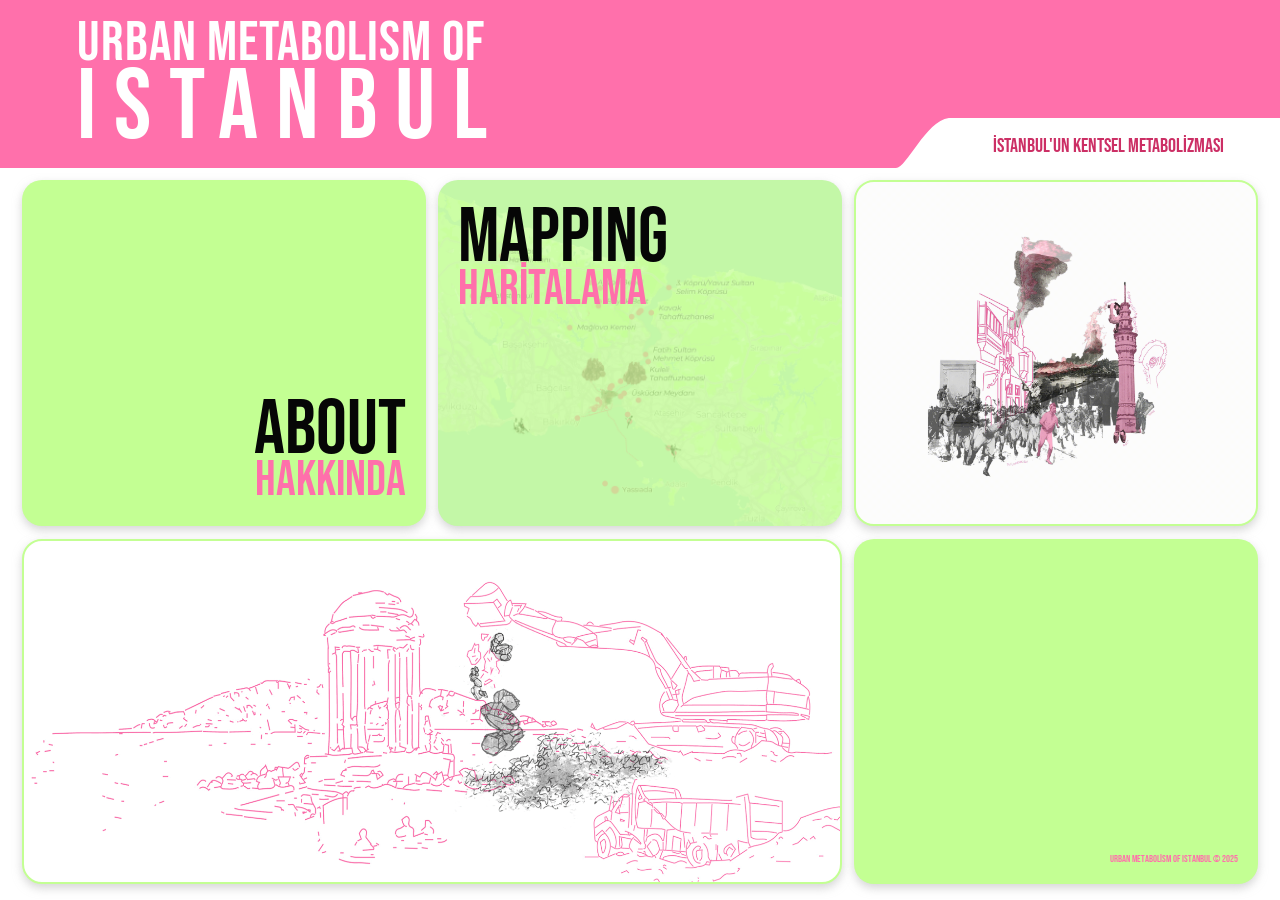
==== commit 449b2bce: "Update index.html" ====
--- a/index.html
+++ b/index.html
@@ -291,26 +291,6 @@
 normal"><b><span style="font-size:11.0pt;font-family:&quot;Montserrat&quot;,sans-serif;
 color:#222222">&nbsp;</span></b></p>
 
-<p class="MsoNormal" style="margin-bottom:0in;text-align:justify;line-height:
-normal"><b><span style="font-size:11.0pt;font-family:&quot;Montserrat&quot;,sans-serif;
-color:#222222">MEF AAP 027-Interactive Mapping of İstanbul’s Metabolism</span></b></p>
-
-<p class="MsoNormal" style="margin-bottom:0in;text-align:justify;line-height:
-normal"><b><span style="font-size:11.0pt;font-family:&quot;Montserrat&quot;,sans-serif;
-color:#222222">&nbsp;</span></b></p>
-
-<p class="MsoNormal" style="text-align:justify;line-height:normal;vertical-align:
-baseline"><b><span style="font-size:11.0pt;font-family:&quot;Montserrat&quot;,sans-serif;
-color:#222222">Project period: 2024 April-2025 August.</span></b></p>
-
-<p class="MsoNormal" style="text-align:justify;line-height:normal;vertical-align:
-baseline"><b><span style="font-size:11.0pt;font-family:&quot;Montserrat&quot;,sans-serif;
-color:#222222">This Research Supported by:&nbsp; MEF Scientific Research Projects (</span></b><b><span style="font-size:11.0pt;font-family:&quot;Montserrat&quot;,sans-serif">BAP<span style="color:#222222">)</span></span></b></p>
-
-<p class="MsoNormal" style="text-align:justify;line-height:normal;vertical-align:
-baseline"><b><span style="font-size:11.0pt;font-family:&quot;Montserrat&quot;,sans-serif;
-color:#222222">&nbsp;</span></b></p>
-
 <p class="MsoNormal" style="text-align:justify"><span style="font-size:11.0pt;
 line-height:115%;font-family:&quot;Montserrat&quot;,sans-serif">This interactive mapping project
 aims to offer an original perspective from the lens of urban political ecology
@@ -382,6 +362,26 @@
 <p class="MsoNormal" style="text-align:justify"><span style="font-size:11.0pt;
 line-height:115%;font-family:&quot;Montserrat&quot;,sans-serif">&nbsp;</span></p>
 
+<p class="MsoNormal" style="margin-bottom:0in;text-align:justify;line-height:
+normal"><b><span style="font-size:11.0pt;font-family:&quot;Montserrat&quot;,sans-serif;
+color:#222222">MEF AAP 027-Interactive Mapping of İstanbul’s Metabolism</span></b></p>
+
+<p class="MsoNormal" style="margin-bottom:0in;text-align:justify;line-height:
+normal"><b><span style="font-size:11.0pt;font-family:&quot;Montserrat&quot;,sans-serif;
+color:#222222">&nbsp;</span></b></p>
+
+<p class="MsoNormal" style="text-align:justify;line-height:normal;vertical-align:
+baseline"><b><span style="font-size:11.0pt;font-family:&quot;Montserrat&quot;,sans-serif;
+color:#222222">Project period: 2024 April-2025 August.</span></b></p>
+
+<p class="MsoNormal" style="text-align:justify;line-height:normal;vertical-align:
+baseline"><b><span style="font-size:11.0pt;font-family:&quot;Montserrat&quot;,sans-serif;
+color:#222222">This Research Supported by:&nbsp; MEF Scientific Research Projects (</span></b><b><span style="font-size:11.0pt;font-family:&quot;Montserrat&quot;,sans-serif">BAP<span style="color:#222222">)</span></span></b></p>
+
+<p class="MsoNormal" style="text-align:justify;line-height:normal;vertical-align:
+baseline"><b><span style="font-size:11.0pt;font-family:&quot;Montserrat&quot;,sans-serif;
+color:#222222">&nbsp;</span></b></p>
+
 <p class="MsoNormal" style="text-align:justify"><b><u><span style="font-size:
 11.0pt;line-height:115%;font-family:&quot;Montserrat&quot;,sans-serif">PROJECT TEAM</span></u></b></p>
 
@@ -662,4 +662,5 @@
   </script>
 </body>
 
-</html>+
+</html>
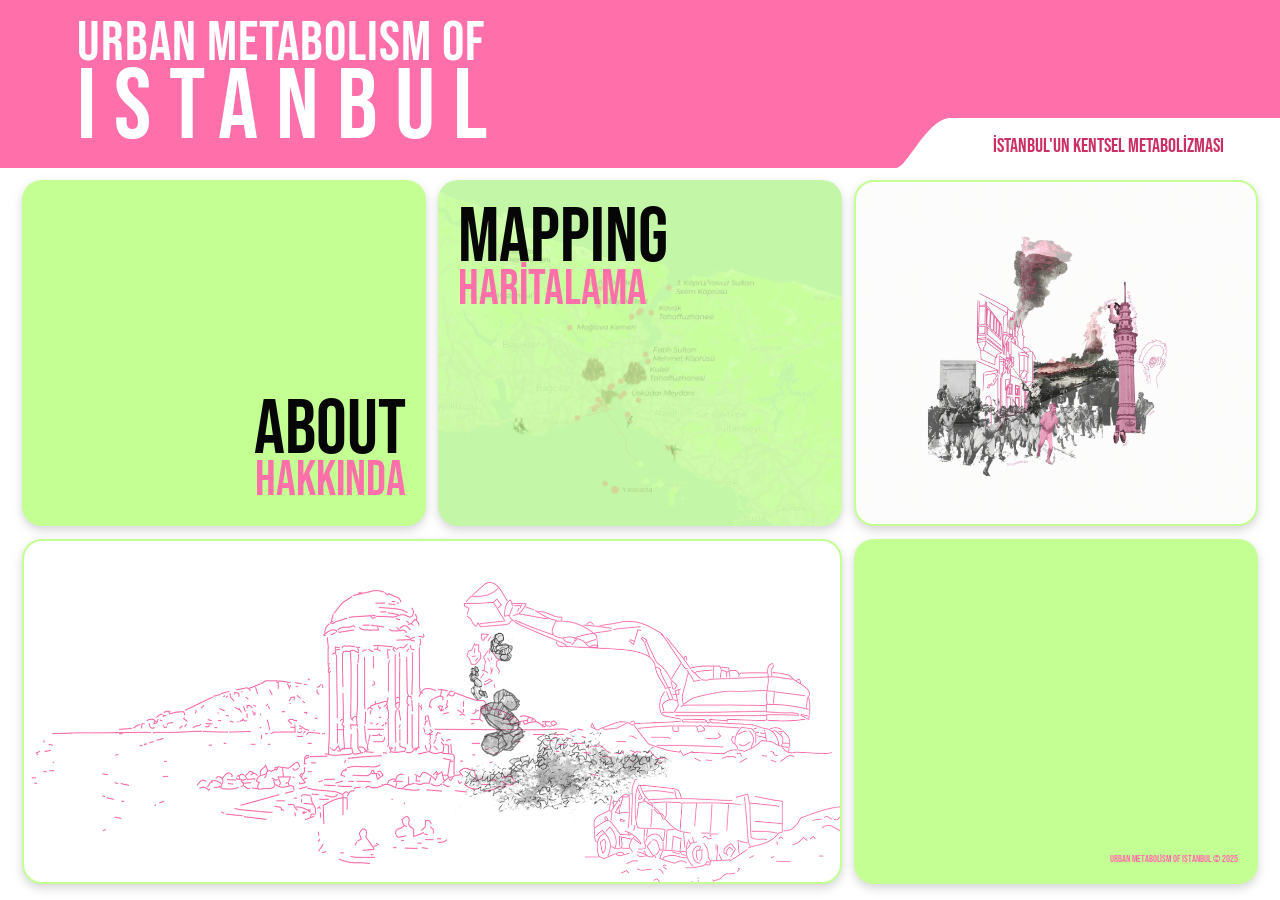
==== commit 2520fff1: "Update index.html" ====
--- a/index.html
+++ b/index.html
@@ -480,20 +480,6 @@
 normal"><b><span style="font-size:11.0pt;font-family:&quot;Montserrat&quot;,sans-serif;
 color:#222222">&nbsp;</span></b></p>
 
-<p class="MsoNormal" style="margin-bottom:0in;text-align:justify;line-height:
-normal"><b><span style="font-size:11.0pt;font-family:&quot;Montserrat&quot;,sans-serif;
-color:#222222">MEF AAP 027-İstanbul'un Metabolizmasının İnteraktif
-Haritalanması</span></b></p>
-
-<p class="MsoNormal" style="margin-bottom:0in;text-align:justify;line-height:
-normal"><span style="font-size:11.0pt;font-family:&quot;Montserrat&quot;,sans-serif;
-color:#222222"><br>
-<b>Proje süresi: 2024 Nisan-2025 Ağustos.</b></span></p>
-
-<p class="MsoNormal" style="margin-bottom:12.0pt;text-align:justify;line-height:
-normal"><b><span style="font-size:11.0pt;font-family:&quot;Montserrat&quot;,sans-serif;
-color:#222222">Destekleyen Kuruluş: MEF Üniversitesi Bilimsel Araştırma
-Projeleri</span></b></p>
 
 <p class="MsoNormal" style="margin-bottom:0in;text-align:justify;line-height:
 normal"><span style="font-size:11.0pt;font-family:&quot;Montserrat&quot;,sans-serif">Bu interaktif
@@ -578,6 +564,22 @@
 baseline"><span style="font-size:11.0pt;font-family:&quot;Montserrat&quot;,sans-serif;
 color:#222222">&nbsp;</span></p>
 
+<p class="MsoNormal" style="margin-bottom:0in;text-align:justify;line-height:
+normal"><b><span style="font-size:11.0pt;font-family:&quot;Montserrat&quot;,sans-serif;
+color:#222222">MEF AAP 027-İstanbul'un Metabolizmasının İnteraktif
+Haritalanması</span></b></p>
+
+<p class="MsoNormal" style="margin-bottom:0in;text-align:justify;line-height:
+normal"><span style="font-size:11.0pt;font-family:&quot;Montserrat&quot;,sans-serif;
+color:#222222"><br>
+<b>Proje süresi: 2024 Nisan-2025 Ağustos.</b></span></p>
+
+<p class="MsoNormal" style="margin-bottom:12.0pt;text-align:justify;line-height:
+normal"><b><span style="font-size:11.0pt;font-family:&quot;Montserrat&quot;,sans-serif;
+color:#222222">Destekleyen Kuruluş: MEF Üniversitesi Bilimsel Araştırma
+Projeleri</span></b></p>
+
+
 <p class="MsoNormal" style="text-align:justify"><b><span style="font-size:11.0pt;
 line-height:115%;font-family:&quot;Montserrat&quot;,sans-serif">PROJE EKİBİ</span></b></p>
 
@@ -664,3 +666,4 @@
 
 
 </html>
+
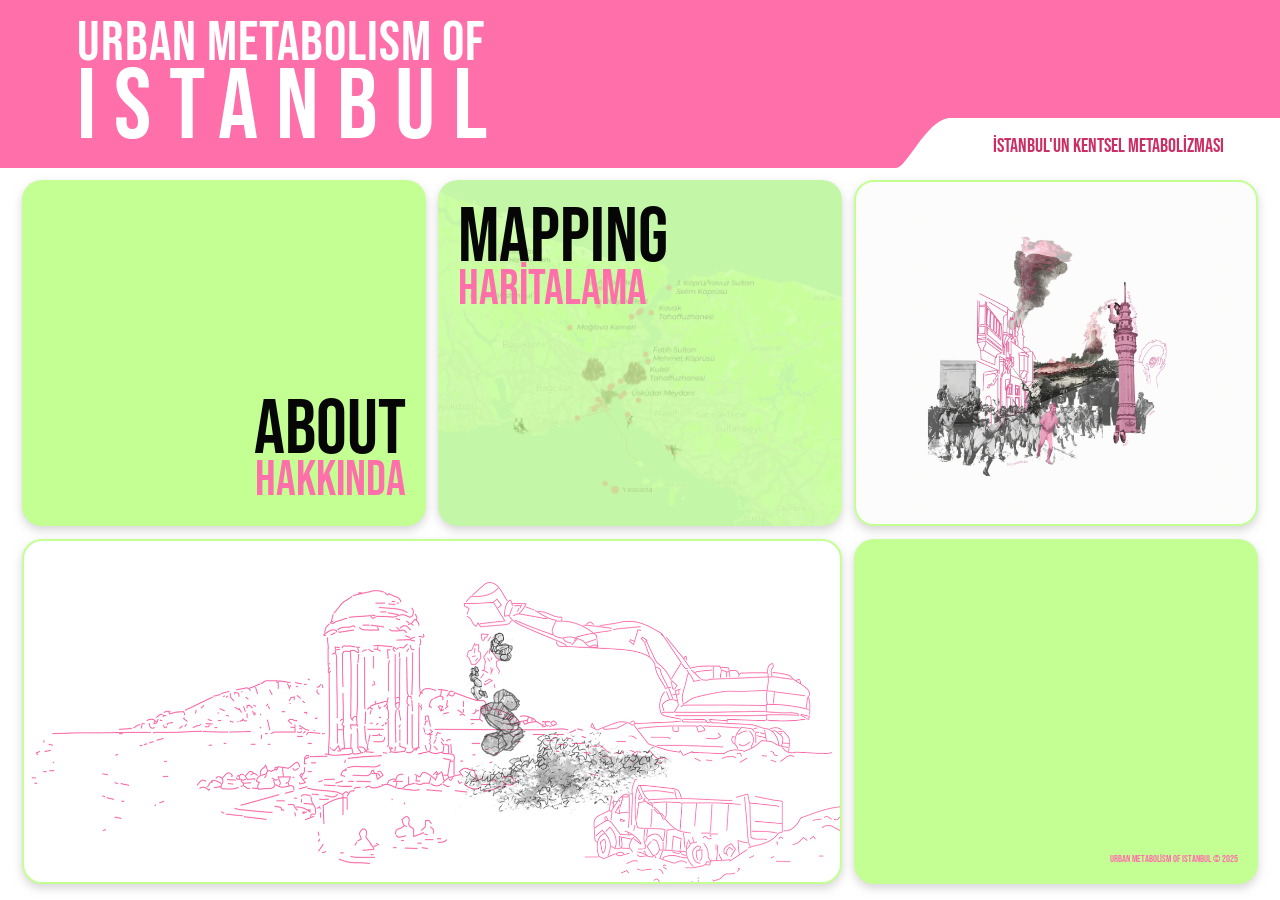
==== commit 39840638: "Update index.html" ====
--- a/index.html
+++ b/index.html
@@ -432,8 +432,7 @@
 
 <p class="MsoNormal" style="text-align:justify;line-height:normal;vertical-align:
 baseline"><span style="font-size:11.0pt;font-family:&quot;Montserrat&quot;,sans-serif;
-color:#222222">ANAMED (Koç University Research Centre for Anatolian
-Civilisations)</span></p>
+color:#222222">Pera Museum Archive</span></p>
 
 <p class="MsoNormal" style="text-align:justify;line-height:normal;vertical-align:
 baseline"><span style="font-size:11.0pt;font-family:&quot;Montserrat&quot;,sans-serif;
@@ -620,8 +619,7 @@
 line-height:115%;font-family:&quot;Montserrat&quot;,sans-serif">Atatürk Kitaplığı-İBB</span></p>
 
 <p class="MsoNormal" style="text-align:justify"><span style="font-size:11.0pt;
-line-height:115%;font-family:&quot;Montserrat&quot;,sans-serif">ANAMED-Koç Üniversitesi
-Anadolu Medeniyetleri Araştırma Merkezi</span></p>
+line-height:115%;font-family:&quot;Montserrat&quot;,sans-serif">Pera Müzesi Arşivi</span></p>
 
 <p class="MsoNormal" style="text-align:justify;line-height:normal;vertical-align:
 baseline"><span style="font-size:11.0pt;font-family:&quot;Montserrat&quot;,sans-serif;
@@ -667,3 +665,4 @@
 
 </html>
 
+
